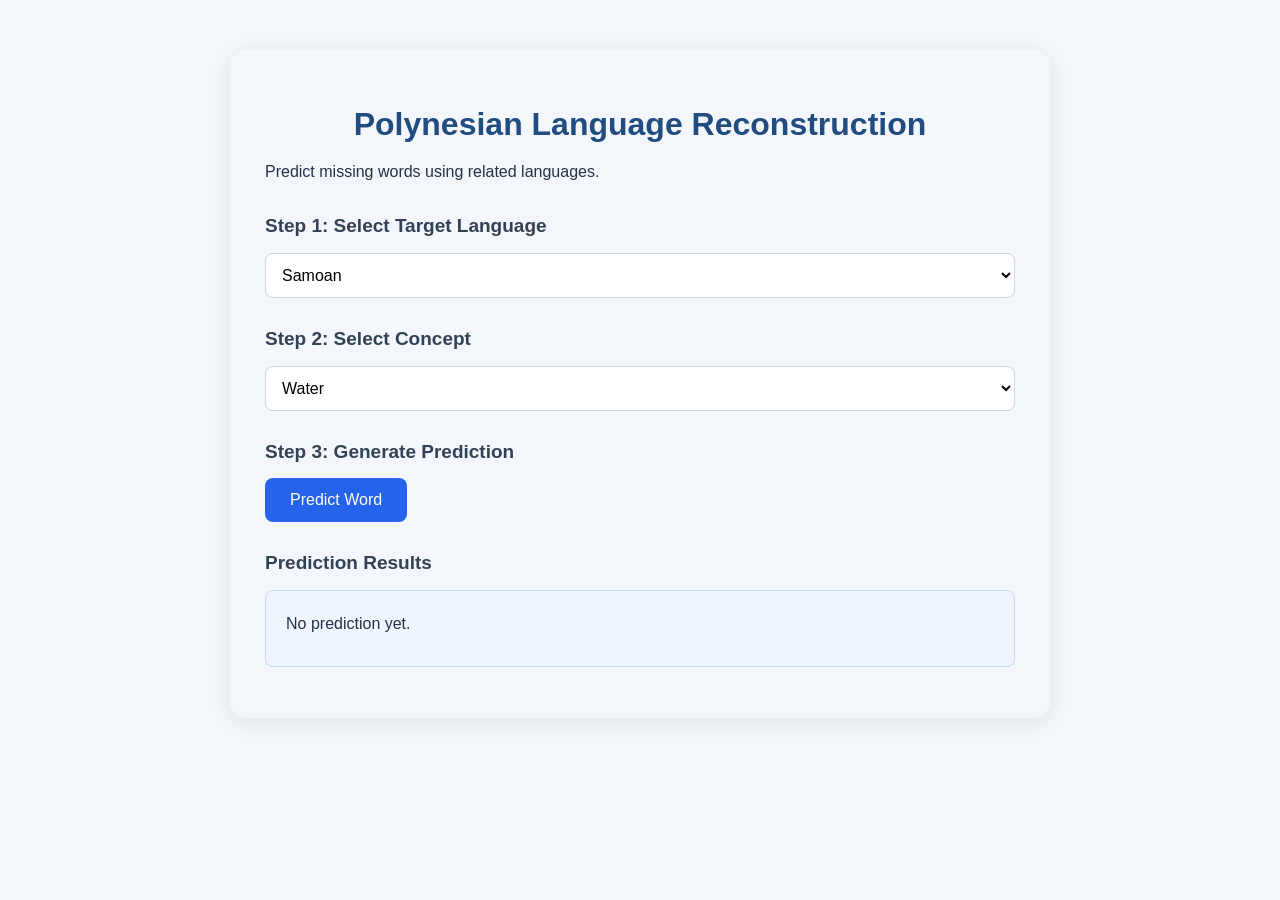
==== frontend/index.html @ 6b695432 "Add basic frontend with FastAPI" ====
<!DOCTYPE html>
<html lang="en">
<head>
    <meta charset="UTF-8">
    <meta name="viewport"
          content="width=device-width, initial-scale=1">
    <title>Polynesian Word Reconstruction</title>
    <link rel="stylesheet" href="style.css">
</head>
<body>
    <h1>Polynesian Language Reconstruction</h1>
    <p>Predict missing words using related languages.</p>
    <h2>Step 1: Select Target Language</h2>
    <select id="language">
        <option value="Samoan">Samoan</option>
        <option value="Tongan">Tongan</option>
        <option value="Maori">Maori</option>
    </select>
    <h2>Step 2: Select Concept</h2>
    <select id="concept">
        <option value="water">Water</option>
        <option value="fire">Fire</option>
        <option value="hand">Hand</option>
    </select>
    <h2>Step 3: Generate Prediction</h2>
    <button onclick="predictWord()">Predict Word</button>
    <h2>Prediction Results</h2>
    <p id="result">No prediction yet.</p>
    <script>
        async function predictWord() {
            let language = document.getElementById("language").value;
            let concept = document.getElementById("concept").value;
            let result = document.getElementById("result");
            result.textContent = "Loading...";
            try {
                let response = await fetch("/predict", {
                    method: "POST",
                    headers: {
                        "Content-Type": "application/json"
                    },
                    body: JSON.stringify({
                        language: language,
                        concept: concept
                    })
                });
                if (!response.ok) {
                    throw new Error("Request failed");
                }
                let data = await response.json();
                result.textContent =
                    "Target Language: " + data.language + "\n" +
                    "Concept: " + data.concept + "\n\n" +
                    "Related Words: " + data.related_words + "\n" +
                    "Predicted Word: " + data.predicted_word + "\n" +
                    "Actual Word: " + data.actual_word + "\n" +
                    "Exact Match: " + data.exact_match + "\n" +
                    "Normalized Edit Distance: " +
                    data.normalized_edit_distance;
            } catch (error) {
                result.textContent = "Error connecting to backend.";
            }
        }
    </script>   
</body>
</html>
---- frontend/style.css ----
/* General page design */
body {
    font-family: Arial, sans-serif;
    background-color: #f3f6fb;
    color: #243247;
    max-width: 750px;
    margin: 50px auto;
    padding: 35px;
    border-radius: 15px;
    box-shadow: 0 4px 20px rgba(0, 0, 0, 0.08);
}
/* Main heading */
h1 {
    text-align: center;
    color: #214c80;
    margin-bottom: 15px;
}
/* Description */
p {
    font-size: 16px;
    line-height: 1.6;
}
/* Section headings */
h2 {
    color: #334155;
    font-size: 19px;
    margin-top: 30px;
}
/* Dropdown menus */
select {
    width: 100%;
    padding: 12px;
    border: 1px solid #cbd5e1;
    border-radius: 8px;
    font-size: 16px;
    background-color: white;
}
/* Prediction button */
button {
    background-color: #2563eb;
    color: white;
    padding: 13px 25px;
    border: none;
    border-radius: 8px;
    font-size: 16px;
    cursor: pointer;
}
button:hover {
    background-color: #1d4ed8;
}
/* Prediction result */
#result {
    background-color: #eff6ff;
    border: 1px solid #bfdbfe;
    border-radius: 8px;
    padding: 20px;
    min-height: 35px;
    white-space: pre-line;
}
/* Mobile devices */
@media (max-width: 600px) {
    body {
        margin: 12px;
        padding: 20px;
    }

    h1 {
        font-size: 24px;
    }
}
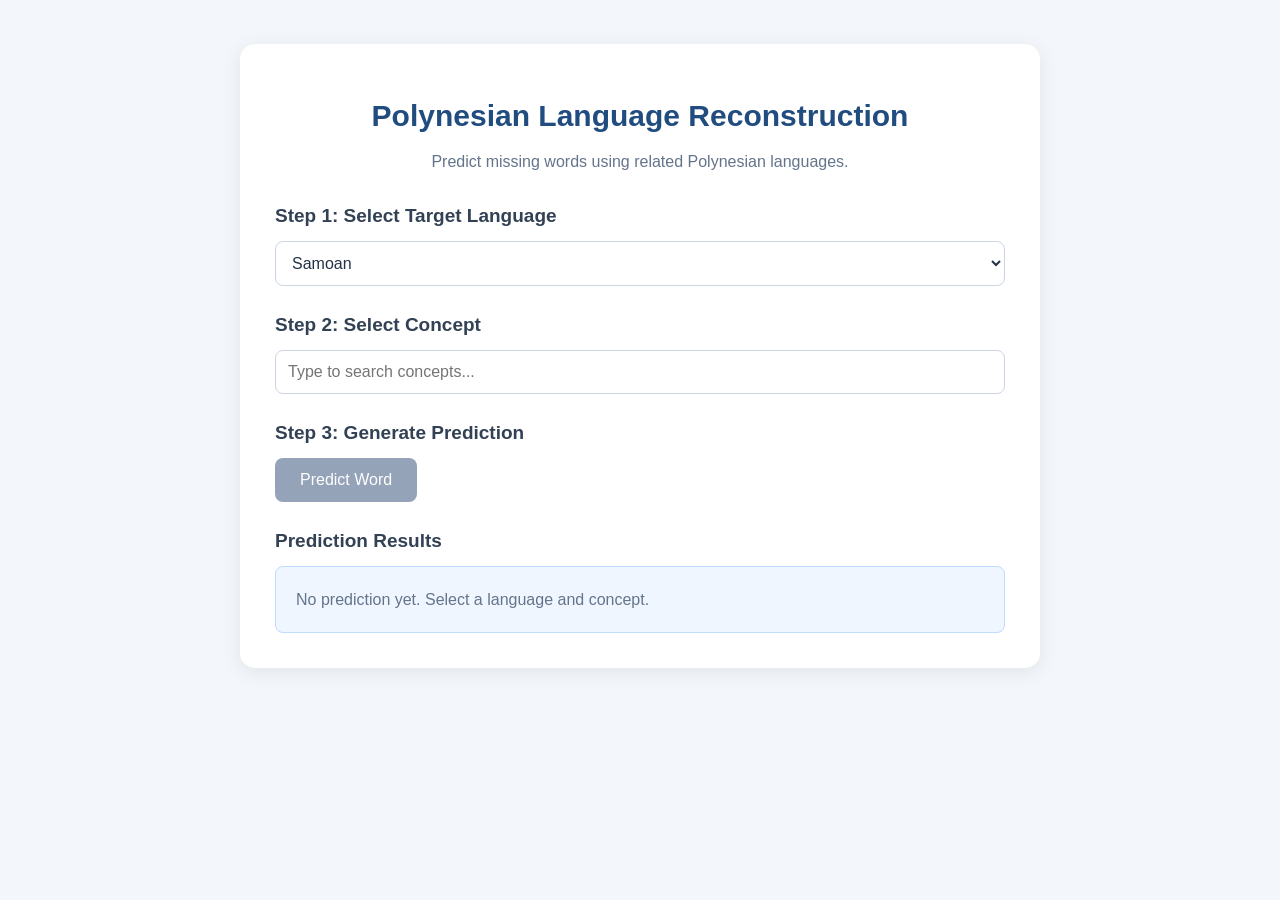
==== commit 8c0b2c7b: "Improve frontend design and concept search" ====
--- a/frontend/index.html
+++ b/frontend/index.html
@@ -2,38 +2,282 @@
 <html lang="en">
 <head>
     <meta charset="UTF-8">
-    <meta name="viewport"
-          content="width=device-width, initial-scale=1">
-    <title>Polynesian Word Reconstruction</title>
+    <meta name="viewport" content="width=device-width, initial-scale=1">
+    <title>Polynesian Language Reconstruction</title>
     <link rel="stylesheet" href="style.css">
 </head>
+
 <body>
-    <h1>Polynesian Language Reconstruction</h1>
-    <p>Predict missing words using related languages.</p>
-    <h2>Step 1: Select Target Language</h2>
-    <select id="language">
-        <option value="Samoan">Samoan</option>
-        <option value="Tongan">Tongan</option>
-        <option value="Maori">Maori</option>
-    </select>
-    <h2>Step 2: Select Concept</h2>
-    <select id="concept">
-        <option value="water">Water</option>
-        <option value="fire">Fire</option>
-        <option value="hand">Hand</option>
-    </select>
-    <h2>Step 3: Generate Prediction</h2>
-    <button onclick="predictWord()">Predict Word</button>
-    <h2>Prediction Results</h2>
-    <p id="result">No prediction yet.</p>
+    <main class="container">
+
+        <h1>Polynesian Language Reconstruction</h1>
+
+        <p class="description">
+            Predict missing words using related Polynesian languages.
+        </p>
+
+        <!-- Step 1: Language -->
+        <section>
+            <h2>Step 1: Select Target Language</h2>
+
+            <select id="language">
+                <option value="Samoan">Samoan</option>
+                <option value="Tongan">Tongan</option>
+                <option value="Maori">Maori</option>
+                <option value="Hawaiian">Hawaiian</option>
+                <option value="Rarotongan">Rarotongan</option>
+            </select>
+        </section>
+
+        <!-- Step 2: Search Concept -->
+        <section>
+            <h2>Step 2: Select Concept</h2>
+
+            <input
+                type="search"
+                id="conceptSearch"
+                list="conceptList"
+                placeholder="Type to search concepts..."
+                autocomplete="off"
+                aria-label="Search for a concept"
+            >
+
+            <datalist id="conceptList">
+                <!-- Example concepts.
+                     Replace with the full dataset list. -->
+                <option value="water"></option>
+                <option value="fire"></option>
+                <option value="hand"></option>
+                <option value="mother"></option>
+                <option value="father"></option>
+                <option value="fish"></option>
+                <option value="tree"></option>
+                <option value="stone"></option>
+                <option value="house"></option>
+                <option value="sun"></option>
+                <option value="moon"></option>
+                <option value="bird"></option>
+                <option value="sea"></option>
+                <option value="earth"></option>
+                <option value="eye"></option>
+                <option value="foot"></option>
+            </datalist>
+
+            <p id="conceptError" class="hint"></p>
+        </section>
+
+        <!-- Step 3: Predict -->
+        <section>
+            <h2>Step 3: Generate Prediction</h2>
+
+            <button id="predictButton" type="button">
+                Predict Word
+            </button>
+
+            <p id="status" role="status" aria-live="polite"></p>
+        </section>
+
+        <!-- Prediction Results -->
+        <section>
+            <h2>Prediction Results</h2>
+
+            <div id="emptyResult" class="empty-result">
+                No prediction yet. Select a language and concept.
+            </div>
+
+            <div id="results" class="results" hidden>
+
+                <div class="result-item">
+                    <span>Target Language</span>
+                    <strong id="resultLanguage"></strong>
+                </div>
+
+                <div class="result-item">
+                    <span>Concept</span>
+                    <strong id="resultConcept"></strong>
+                </div>
+
+                <div class="result-item">
+                    <span>Related Words</span>
+                    <strong id="relatedWords"></strong>
+                </div>
+
+                <div class="result-item">
+                    <span>Predicted Word</span>
+                    <strong id="predictedWord"></strong>
+                </div>
+
+                <div class="result-item">
+                    <span>Actual Word</span>
+                    <strong id="actualWord"></strong>
+                </div>
+
+                <div class="result-item">
+                    <span>Exact Match</span>
+                    <strong id="exactMatch"></strong>
+                </div>
+
+                <div class="result-item">
+                    <span>Normalized Edit Distance</span>
+                    <strong id="editDistance"></strong>
+                </div>
+
+            </div>
+        </section>
+
+    </main>
+
     <script>
+        // Get HTML elements
+        const languageSelect =
+            document.getElementById("language");
+
+        const conceptSearch =
+            document.getElementById("conceptSearch");
+
+        const conceptError =
+            document.getElementById("conceptError");
+
+        const predictButton =
+            document.getElementById("predictButton");
+
+        const status =
+            document.getElementById("status");
+
+        const results =
+            document.getElementById("results");
+
+        const emptyResult =
+            document.getElementById("emptyResult");
+
+        let isLoading = false;
+
+        // Get available concepts from datalist
+        const availableConcepts = Array.from(
+            document.querySelectorAll("#conceptList option")
+        ).map(option => option.value);
+
+        // Check if the entered concept is valid
+        function getSelectedConcept() {
+            const typed = conceptSearch.value
+                .trim()
+                .toLowerCase();
+
+            return availableConcepts.find(
+                concept => concept.toLowerCase() === typed
+            ) || null;
+        }
+
+        // Reset results when selection changes
+        function resetResults() {
+            results.hidden = true;
+            emptyResult.hidden = false;
+            status.textContent = "";
+        }
+
+        // Validate concept
+        function validateConcept() {
+            const concept = getSelectedConcept();
+
+            if (!concept) {
+                conceptError.textContent =
+                    conceptSearch.value.trim()
+                    ? "Please select a concept from the suggestions."
+                    : "";
+
+                predictButton.disabled = true;
+                return false;
+            }
+
+            conceptError.textContent = "";
+            predictButton.disabled = isLoading;
+            return true;
+        }
+
+        conceptSearch.addEventListener("input", () => {
+            resetResults();
+            if (!isLoading) {
+                validateConcept();
+            }
+        });
+
+        languageSelect.addEventListener("change", resetResults);
+
+        // Format returned data
+        function displayValue(value, fallback = "Not available") {
+            if (value === null ||
+                value === undefined ||
+                value === "") {
+                return fallback;
+            }
+
+            if (Array.isArray(value)) {
+                return value.map(item =>
+                    displayValue(item)
+                ).join(", ");
+            }
+
+            if (typeof value === "object") {
+                return Object.entries(value)
+                    .map(([key, val]) => key + ": " + val)
+                    .join(", ");
+            }
+
+            if (typeof value === "boolean") {
+                return value ? "Yes" : "No";
+            }
+
+            return String(value);
+        }
+
+        // Display prediction results
+        function showResults(data) {
+            document.getElementById("resultLanguage").textContent =
+                displayValue(data.language);
+
+            document.getElementById("resultConcept").textContent =
+                displayValue(data.concept);
+
+            document.getElementById("relatedWords").textContent =
+                displayValue(data.related_words);
+
+            document.getElementById("predictedWord").textContent =
+                displayValue(data.predicted_word);
+
+            document.getElementById("actualWord").textContent =
+                displayValue(data.actual_word);
+
+            document.getElementById("exactMatch").textContent =
+                displayValue(data.exact_match, "Not calculated");
+
+            document.getElementById("editDistance").textContent =
+                displayValue(
+                    data.normalized_edit_distance,
+                    "Not calculated"
+                );
+
+            emptyResult.hidden = true;
+            results.hidden = false;
+        }
+
+        // Send request to FastAPI
         async function predictWord() {
-            let language = document.getElementById("language").value;
-            let concept = document.getElementById("concept").value;
-            let result = document.getElementById("result");
-            result.textContent = "Loading...";
+            if (isLoading || !validateConcept()) {
+                return;
+            }
+
+            const language = languageSelect.value;
+            const concept = getSelectedConcept();
+
+            isLoading = true;
+            predictButton.disabled = true;
+            predictButton.textContent = "Predicting...";
+
+            resetResults();
+            status.textContent = "Generating prediction...";
+
             try {
-                let response = await fetch("/predict", {
+                const response = await fetch("/predict", {
                     method: "POST",
                     headers: {
                         "Content-Type": "application/json"
@@ -43,23 +287,33 @@
                         concept: concept
                     })
                 });
+
                 if (!response.ok) {
-                    throw new Error("Request failed");
+                    throw new Error("Server error: " + response.status);
                 }
-                let data = await response.json();
-                result.textContent =
-                    "Target Language: " + data.language + "\n" +
-                    "Concept: " + data.concept + "\n\n" +
-                    "Related Words: " + data.related_words + "\n" +
-                    "Predicted Word: " + data.predicted_word + "\n" +
-                    "Actual Word: " + data.actual_word + "\n" +
-                    "Exact Match: " + data.exact_match + "\n" +
-                    "Normalized Edit Distance: " +
-                    data.normalized_edit_distance;
+
+                const data = await response.json();
+
+                showResults(data);
+                status.textContent = "Request completed.";
+
             } catch (error) {
-                result.textContent = "Error connecting to backend.";
-            }
-        }
-    </script>   
+                console.error(error);
+                status.textContent =
+                    "Error connecting to backend. Please try again.";
+
+            } finally {
+                isLoading = false;
+                predictButton.textContent = "Predict Word";
+                validateConcept();
+            }
+        }
+
+        predictButton.addEventListener("click", predictWord);
+
+        // Initial validation
+        validateConcept();
+    </script>
+
 </body>
 </html>
--- a/frontend/style.css
+++ b/frontend/style.css
@@ -1,32 +1,54 @@
-/* General page design */
+* {
+    box-sizing: border-box;
+}
+
 body {
     font-family: Arial, sans-serif;
     background-color: #f3f6fb;
     color: #243247;
-    max-width: 750px;
-    margin: 50px auto;
+    margin: 0;
+    padding: 24px;
+}
+
+/* Main container */
+.container {
+    max-width: 800px;
+    margin: 20px auto;
+    background-color: white;
     padding: 35px;
     border-radius: 15px;
     box-shadow: 0 4px 20px rgba(0, 0, 0, 0.08);
 }
-/* Main heading */
+
+/* Page title */
 h1 {
     text-align: center;
     color: #214c80;
+    font-size: 30px;
     margin-bottom: 15px;
 }
+
 /* Description */
-p {
-    font-size: 16px;
+.description {
+    text-align: center;
+    color: #64748b;
+    font-size: 16px;
+    margin-bottom: 30px;
     line-height: 1.6;
 }
-/* Section headings */
+
+/* Sections */
+section {
+    margin-top: 28px;
+}
+
 h2 {
+    font-size: 19px;
     color: #334155;
-    font-size: 19px;
-    margin-top: 30px;
-}
-/* Dropdown menus */
+    margin-bottom: 14px;
+}
+
+/* Language dropdown */
 select {
     width: 100%;
     padding: 12px;
@@ -34,7 +56,40 @@
     border-radius: 8px;
     font-size: 16px;
     background-color: white;
-}
+    color: #243247;
+    cursor: pointer;
+}
+
+/* Searchable concept input */
+#conceptSearch {
+    width: 100%;
+    padding: 12px;
+    border: 1px solid #cbd5e1;
+    border-radius: 8px;
+    font-size: 16px;
+    background-color: white;
+    color: #243247;
+}
+
+/* Input focus */
+select:focus,
+#conceptSearch:focus {
+    outline: 2px solid #93c5fd;
+    border-color: #2563eb;
+}
+
+/* Helper and error messages */
+.hint,
+#conceptError {
+    color: #64748b;
+    font-size: 14px;
+    margin-top: 8px;
+}
+
+#conceptError:not(:empty) {
+    color: #dc2626;
+}
+
 /* Prediction button */
 button {
     background-color: #2563eb;
@@ -44,27 +99,113 @@
     border-radius: 8px;
     font-size: 16px;
     cursor: pointer;
-}
+    transition: background-color 0.2s;
+}
+
 button:hover {
     background-color: #1d4ed8;
 }
-/* Prediction result */
-#result {
+
+button:disabled {
+    background-color: #94a3b8;
+    cursor: not-allowed;
+}
+
+/* Prediction status */
+#status {
+    font-size: 14px;
+    color: #475569;
+    margin-top: 12px;
+}
+
+/* Empty result */
+.empty-result {
     background-color: #eff6ff;
     border: 1px solid #bfdbfe;
     border-radius: 8px;
     padding: 20px;
-    min-height: 35px;
-    white-space: pre-line;
-}
-/* Mobile devices */
+    color: #64748b;
+    line-height: 1.6;
+}
+
+/* Prediction result container */
+.results {
+    background-color: #f8fafc;
+    border: 1px solid #e2e8f0;
+    border-radius: 10px;
+    overflow: hidden;
+}
+
+/* Hide elements when needed */
+[hidden] {
+    display: none !important;
+}
+
+/* Individual prediction result */
+.result-item {
+    display: flex;
+    justify-content: space-between;
+    align-items: flex-start;
+    gap: 15px;
+    padding: 15px;
+    border-bottom: 1px solid #e2e8f0;
+}
+
+.result-item:last-child {
+    border-bottom: none;
+}
+
+/* Result labels */
+.result-item span {
+    color: #64748b;
+    font-size: 15px;
+}
+
+/* Result values */
+.result-item strong {
+    color: #1e40af;
+    font-size: 15px;
+    text-align: right;
+    max-width: 60%;
+    overflow-wrap: anywhere;
+    white-space: pre-wrap;
+}
+
+/* Responsive layout for phones */
 @media (max-width: 600px) {
     body {
-        margin: 12px;
+        padding: 12px;
+    }
+
+    .container {
+        margin: 0 auto;
         padding: 20px;
+        border-radius: 10px;
     }
 
     h1 {
         font-size: 24px;
     }
-}
+
+    h2 {
+        font-size: 17px;
+    }
+
+    .description {
+        font-size: 14px;
+    }
+
+    .result-item {
+        flex-direction: column;
+        gap: 6px;
+    }
+
+    .result-item strong {
+        max-width: 100%;
+        text-align: left;
+    }
+
+    button {
+        width: 100%;
+    }
+}
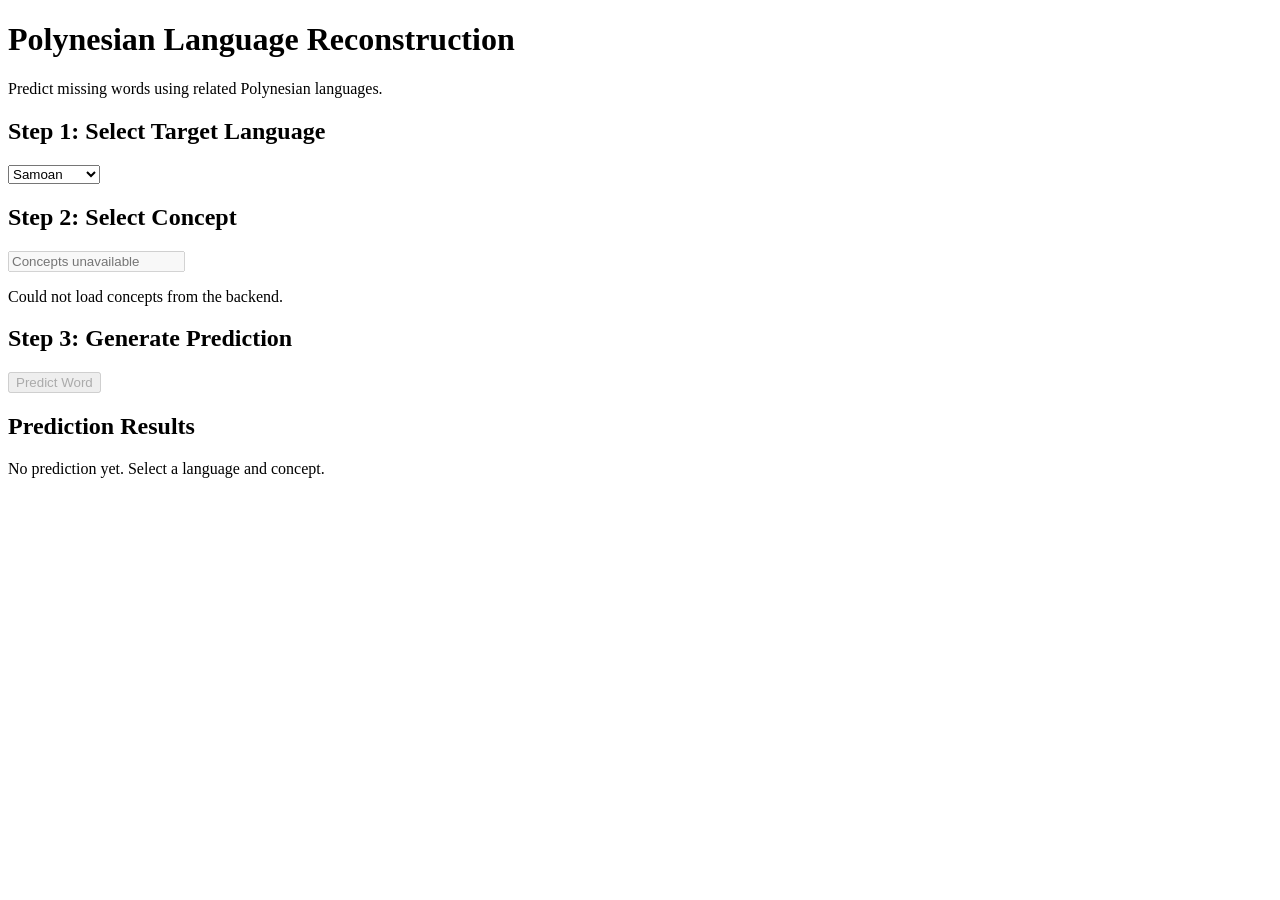
==== commit 979ded0d: "Connect frontend to trained seq2seq model" ====
--- a/frontend/index.html
+++ b/frontend/index.html
@@ -1,10 +1,11 @@
+
 <!DOCTYPE html>
 <html lang="en">
 <head>
     <meta charset="UTF-8">
     <meta name="viewport" content="width=device-width, initial-scale=1">
     <title>Polynesian Language Reconstruction</title>
-    <link rel="stylesheet" href="style.css">
+    <link rel="stylesheet" href="/style.css">
 </head>
 
 <body>
@@ -23,7 +24,7 @@
             <select id="language">
                 <option value="Samoan">Samoan</option>
                 <option value="Tongan">Tongan</option>
-                <option value="Maori">Maori</option>
+                <option value="Maori">Māori</option>
                 <option value="Hawaiian">Hawaiian</option>
                 <option value="Rarotongan">Rarotongan</option>
             </select>
@@ -37,31 +38,13 @@
                 type="search"
                 id="conceptSearch"
                 list="conceptList"
-                placeholder="Type to search concepts..."
+                placeholder="Loading concepts..."
                 autocomplete="off"
                 aria-label="Search for a concept"
+                disabled
             >
 
-            <datalist id="conceptList">
-                <!-- Example concepts.
-                     Replace with the full dataset list. -->
-                <option value="water"></option>
-                <option value="fire"></option>
-                <option value="hand"></option>
-                <option value="mother"></option>
-                <option value="father"></option>
-                <option value="fish"></option>
-                <option value="tree"></option>
-                <option value="stone"></option>
-                <option value="house"></option>
-                <option value="sun"></option>
-                <option value="moon"></option>
-                <option value="bird"></option>
-                <option value="sea"></option>
-                <option value="earth"></option>
-                <option value="eye"></option>
-                <option value="foot"></option>
-            </datalist>
+            <datalist id="conceptList"></datalist>
 
             <p id="conceptError" class="hint"></p>
         </section>
@@ -70,7 +53,7 @@
         <section>
             <h2>Step 3: Generate Prediction</h2>
 
-            <button id="predictButton" type="button">
+            <button id="predictButton" type="button" disabled>
                 Predict Word
             </button>
 
@@ -128,13 +111,15 @@
     </main>
 
     <script>
-        // Get HTML elements
         const languageSelect =
             document.getElementById("language");
 
         const conceptSearch =
             document.getElementById("conceptSearch");
 
+        const conceptList =
+            document.getElementById("conceptList");
+
         const conceptError =
             document.getElementById("conceptError");
 
@@ -150,40 +135,39 @@
         const emptyResult =
             document.getElementById("emptyResult");
 
+        let availableConcepts = [];
         let isLoading = false;
-
-        // Get available concepts from datalist
-        const availableConcepts = Array.from(
-            document.querySelectorAll("#conceptList option")
-        ).map(option => option.value);
-
-        // Check if the entered concept is valid
+        let conceptRequestId = 0;
+
+        // Clear previous prediction results.
+        function resetResults() {
+            results.hidden = true;
+            emptyResult.hidden = false;
+            status.textContent = "";
+        }
+
+        // Find the selected cognate-set ID.
         function getSelectedConcept() {
             const typed = conceptSearch.value
                 .trim()
                 .toLowerCase();
 
-            return availableConcepts.find(
-                concept => concept.toLowerCase() === typed
-            ) || null;
-        }
-
-        // Reset results when selection changes
-        function resetResults() {
-            results.hidden = true;
-            emptyResult.hidden = false;
-            status.textContent = "";
-        }
-
-        // Validate concept
+            const selected = availableConcepts.find(
+                item => item.label.toLowerCase() === typed
+            );
+
+            return selected ? selected.id : null;
+        }
+
+        // Validate the selected concept.
         function validateConcept() {
             const concept = getSelectedConcept();
 
             if (!concept) {
                 conceptError.textContent =
                     conceptSearch.value.trim()
-                    ? "Please select a concept from the suggestions."
-                    : "";
+                        ? "Please select a concept from the suggestions."
+                        : "";
 
                 predictButton.disabled = true;
                 return false;
@@ -194,20 +178,93 @@
             return true;
         }
 
+        // Load real concepts from FastAPI for the selected language.
+        async function loadConcepts() {
+            const requestId = ++conceptRequestId;
+            const language = languageSelect.value;
+
+            availableConcepts = [];
+            conceptList.replaceChildren();
+            conceptSearch.value = "";
+            conceptSearch.disabled = true;
+            conceptSearch.placeholder = "Loading concepts...";
+            predictButton.disabled = true;
+            conceptError.textContent = "";
+
+            resetResults();
+
+            try {
+                const response = await fetch(
+                    "/concepts?language=" +
+                    encodeURIComponent(language)
+                );
+
+                if (!response.ok) {
+                    throw new Error(
+                        "Could not load concepts: " + response.status
+                    );
+                }
+
+                const concepts = await response.json();
+
+                // Ignore results from an older language selection.
+                if (requestId !== conceptRequestId) {
+                    return;
+                }
+
+                availableConcepts = concepts;
+
+                for (const concept of concepts) {
+                    const option = document.createElement("option");
+                    option.value = concept.label;
+                    conceptList.appendChild(option);
+                }
+
+                conceptSearch.disabled = false;
+                conceptSearch.placeholder =
+                    "Type to search concepts...";
+
+                if (concepts.length === 0) {
+                    conceptError.textContent =
+                        "No documented concepts available for this language.";
+                    conceptSearch.disabled = true;
+                }
+
+            } catch (error) {
+                if (requestId !== conceptRequestId) {
+                    return;
+                }
+
+                console.error(error);
+
+                conceptSearch.placeholder =
+                    "Concepts unavailable";
+
+                conceptError.textContent =
+                    "Could not load concepts from the backend.";
+            }
+        }
+
+        // Reset results when the user edits a selection.
         conceptSearch.addEventListener("input", () => {
             resetResults();
+
             if (!isLoading) {
                 validateConcept();
             }
         });
 
-        languageSelect.addEventListener("change", resetResults);
-
-        // Format returned data
+        languageSelect.addEventListener("change", () => {
+            loadConcepts();
+        });
+
+        // Format API response values for display.
         function displayValue(value, fallback = "Not available") {
-            if (value === null ||
+            if (
+                value === null ||
                 value === undefined ||
-                value === "") {
+                value === ""
+            ) {
                 return fallback;
             }
 
@@ -230,7 +287,7 @@
             return String(value);
         }
 
-        // Display prediction results
+        // Show the prediction and its comparison.
         function showResults(data) {
             document.getElementById("resultLanguage").textContent =
                 displayValue(data.language);
@@ -260,7 +317,7 @@
             results.hidden = false;
         }
 
-        // Send request to FastAPI
+        // Send a real prediction request to FastAPI.
         async function predictWord() {
             if (isLoading || !validateConcept()) {
                 return;
@@ -272,6 +329,8 @@
             isLoading = true;
             predictButton.disabled = true;
             predictButton.textContent = "Predicting...";
+            languageSelect.disabled = true;
+            conceptSearch.disabled = true;
 
             resetResults();
             status.textContent = "Generating prediction...";
@@ -289,31 +348,42 @@
                 });
 
                 if (!response.ok) {
-                    throw new Error("Server error: " + response.status);
+                    let message = "Server error: " + response.status;
+
+                    try {
+                        const errorData = await response.json();
+                        message = errorData.detail || message;
+                    } catch (_) {
+                        // Keep the default error message.
+                    }
+
+                    throw new Error(message);
                 }
 
                 const data = await response.json();
 
                 showResults(data);
-                status.textContent = "Request completed.";
+                status.textContent = "Prediction completed.";
 
             } catch (error) {
                 console.error(error);
+
                 status.textContent =
-                    "Error connecting to backend. Please try again.";
+                    "Prediction failed: " + error.message;
 
             } finally {
                 isLoading = false;
                 predictButton.textContent = "Predict Word";
+                languageSelect.disabled = false;
+                conceptSearch.disabled = false;
                 validateConcept();
             }
         }
 
         predictButton.addEventListener("click", predictWord);
 
-        // Initial validation
-        validateConcept();
+        // Load dataset concepts when the page first opens.
+        loadConcepts();
     </script>
-
 </body>
 </html>
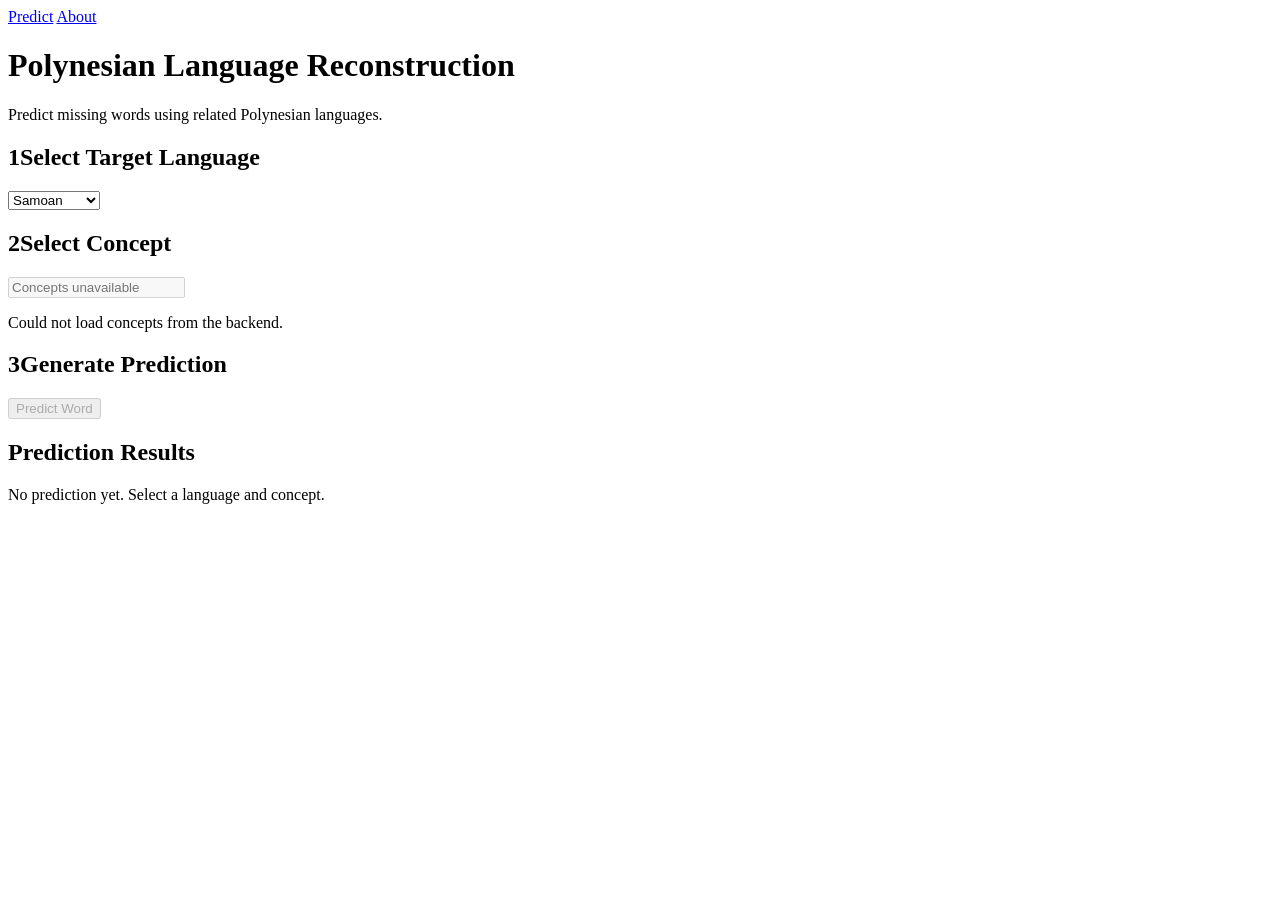
==== commit 1c1d0a45: "Add prediction flow chart, About page, and dark theme to frontend - Clicking Predict Word opens a po" ====
--- a/frontend/index.html
+++ b/frontend/index.html
@@ -5,21 +5,31 @@
     <meta charset="UTF-8">
     <meta name="viewport" content="width=device-width, initial-scale=1">
     <title>Polynesian Language Reconstruction</title>
+    <link rel="preconnect" href="https://fonts.googleapis.com">
+    <link rel="preconnect" href="https://fonts.gstatic.com" crossorigin>
+    <link rel="stylesheet" href="https://fonts.googleapis.com/css2?family=IBM+Plex+Mono:wght@400;500&family=IBM+Plex+Sans:wght@400;500;600&family=Newsreader:ital,opsz,wght@0,6..72,400;0,6..72,500;1,6..72,400&display=swap">
     <link rel="stylesheet" href="/style.css">
 </head>
 
 <body>
+    <nav class="nav">
+        <a href="/" aria-current="page">Predict</a>
+        <a href="/about">About</a>
+    </nav>
+
     <main class="container">
 
-        <h1>Polynesian Language Reconstruction</h1>
-
-        <p class="description">
-            Predict missing words using related Polynesian languages.
-        </p>
+        <header class="header">
+            <h1>Polynesian Language Reconstruction</h1>
+
+            <p class="description">
+                Predict missing words using related Polynesian languages.
+            </p>
+        </header>
 
         <!-- Step 1: Language -->
         <section>
-            <h2>Step 1: Select Target Language</h2>
+            <h2><span class="step">1</span>Select Target Language</h2>
 
             <select id="language">
                 <option value="Samoan">Samoan</option>
@@ -32,7 +42,7 @@
 
         <!-- Step 2: Search Concept -->
         <section>
-            <h2>Step 2: Select Concept</h2>
+            <h2><span class="step">2</span>Select Concept</h2>
 
             <input
                 type="search"
@@ -51,7 +61,7 @@
 
         <!-- Step 3: Predict -->
         <section>
-            <h2>Step 3: Generate Prediction</h2>
+            <h2><span class="step">3</span>Generate Prediction</h2>
 
             <button id="predictButton" type="button" disabled>
                 Predict Word
@@ -105,10 +115,63 @@
                     <strong id="editDistance"></strong>
                 </div>
 
+                <div class="result-actions">
+                    <button id="showFlowButton" type="button" class="secondary-button">
+                        View flow chart
+                    </button>
+                </div>
+
             </div>
         </section>
 
     </main>
+
+    <!-- Flow chart pop-up: sister words -> model -> predicted word -->
+    <div id="flowModal" class="modal" hidden>
+        <div class="modal-backdrop" data-close></div>
+
+        <div class="modal-panel" role="dialog" aria-modal="true" aria-labelledby="flowTitle">
+            <header class="modal-header">
+                <div>
+                    <h2 id="flowTitle">How the word was predicted</h2>
+                    <p id="flowSubtitle" class="modal-subtitle"></p>
+                </div>
+                <button type="button" class="icon-button" data-close aria-label="Close">
+                    &times;
+                </button>
+            </header>
+
+            <div id="flow" class="flow">
+                <svg id="flowLines" class="flow-lines" aria-hidden="true"></svg>
+
+                <div class="flow-column">
+                    <p class="flow-label">Known sister words</p>
+                    <div id="flowSources" class="flow-sources"></div>
+                </div>
+
+                <div class="flow-column flow-middle">
+                    <div id="flowModel" class="flow-node flow-model">
+                        <span class="flow-model-title">Seq2Seq model</span>
+                        <span class="flow-model-sub">encoder · attention · decoder</span>
+                    </div>
+                </div>
+
+                <div class="flow-column">
+                    <p class="flow-label">Output</p>
+                    <div id="flowPredicted" class="flow-node flow-predicted">
+                        <span id="flowPredictedLanguage" class="flow-lang"></span>
+                        <span id="flowPredictedWord" class="flow-word"></span>
+                        <span class="flow-tag">Predicted</span>
+                    </div>
+                    <div id="flowActual" class="flow-node flow-actual">
+                        <span class="flow-lang">Actual word</span>
+                        <span id="flowActualWord" class="flow-word"></span>
+                        <span id="flowMatch" class="flow-match"></span>
+                    </div>
+                </div>
+            </div>
+        </div>
+    </div>
 
     <script>
         const languageSelect =
@@ -304,8 +367,11 @@
             document.getElementById("actualWord").textContent =
                 displayValue(data.actual_word);
 
-            document.getElementById("exactMatch").textContent =
+            const exactMatch = document.getElementById("exactMatch");
+            exactMatch.textContent =
                 displayValue(data.exact_match, "Not calculated");
+            // Colors the Yes/No pill green or red
+            exactMatch.dataset.match = String(data.exact_match);
 
             document.getElementById("editDistance").textContent =
                 displayValue(
@@ -315,7 +381,160 @@
 
             emptyResult.hidden = true;
             results.hidden = false;
-        }
+
+            lastResult = data;
+            openFlow(data);
+        }
+
+        // ----- Flow chart pop-up -----
+
+        const flowModal = document.getElementById("flowModal");
+        const flow = document.getElementById("flow");
+        const flowLines = document.getElementById("flowLines");
+        const flowSources = document.getElementById("flowSources");
+        const flowModel = document.getElementById("flowModel");
+        const flowPredicted = document.getElementById("flowPredicted");
+
+        const LANGUAGE_NAMES = { maori: "Māori" };
+        const SVG_NS = "http://www.w3.org/2000/svg";
+
+        let lastResult = null;
+
+        function languageName(code) {
+            const key = String(code).toLowerCase();
+            return LANGUAGE_NAMES[key] || key.charAt(0).toUpperCase() + key.slice(1);
+        }
+
+        function openFlow(data) {
+            document.getElementById("flowSubtitle").textContent =
+                displayValue(data.concept);
+
+            flowSources.replaceChildren();
+            Object.entries(data.related_words || {}).forEach(([lang, word], i) => {
+                const node = document.createElement("div");
+                node.className = "flow-node flow-source";
+                node.style.setProperty("--i", i);
+
+                const name = document.createElement("span");
+                name.className = "flow-lang";
+                name.textContent = languageName(lang);
+
+                const form = document.createElement("span");
+                form.className = "flow-word";
+                form.textContent = word;
+
+                node.append(name, form);
+                flowSources.appendChild(node);
+            });
+
+            document.getElementById("flowPredictedLanguage").textContent =
+                languageName(data.language);
+            document.getElementById("flowPredictedWord").textContent =
+                displayValue(data.predicted_word);
+            document.getElementById("flowActualWord").textContent =
+                displayValue(data.actual_word);
+
+            const match = document.getElementById("flowMatch");
+            match.textContent = data.exact_match ? "Exact match" : "Mismatch";
+            match.dataset.match = String(data.exact_match);
+
+            // Restart the entrance animations each time it opens
+            flow.classList.remove("is-playing");
+            flowModal.hidden = false;
+            document.body.classList.add("modal-open");
+            drawFlowLines();
+            void flow.offsetWidth;
+            flow.classList.add("is-playing");
+
+            flowModal.querySelector(".icon-button").focus();
+        }
+
+        function closeFlow() {
+            flowModal.hidden = true;
+            document.body.classList.remove("modal-open");
+            document.getElementById("showFlowButton").focus();
+        }
+
+        // Curved connector from one box edge to another
+        function connector(from, to, horizontal) {
+            const box = flow.getBoundingClientRect();
+            let x1, y1, x2, y2, d;
+
+            if (horizontal) {
+                x1 = from.right - box.left;
+                y1 = from.top + from.height / 2 - box.top;
+                x2 = to.left - box.left;
+                y2 = to.top + to.height / 2 - box.top;
+                const bend = (x2 - x1) / 2;
+                d = `M ${x1} ${y1} C ${x1 + bend} ${y1}, ${x2 - bend} ${y2}, ${x2} ${y2}`;
+            } else {
+                x1 = from.left + from.width / 2 - box.left;
+                y1 = from.bottom - box.top;
+                x2 = to.left + to.width / 2 - box.left;
+                y2 = to.top - box.top;
+                const bend = (y2 - y1) / 2;
+                d = `M ${x1} ${y1} C ${x1} ${y1 + bend}, ${x2} ${y2 - bend}, ${x2} ${y2}`;
+            }
+            return d;
+        }
+
+        function addPath(d, direction) {
+            const path = document.createElementNS(SVG_NS, "path");
+            path.setAttribute("d", d);
+            path.setAttribute("pathLength", "1");
+            path.setAttribute("class", `flow-path flow-path-${direction}`);
+            path.setAttribute("marker-end", `url(#flowArrow-${direction})`);
+            flowLines.appendChild(path);
+        }
+
+        function arrowMarker(direction) {
+            return `
+                <marker id="flowArrow-${direction}" viewBox="0 0 10 10" refX="8" refY="5"
+                        markerWidth="7" markerHeight="7" orient="auto-start-reverse">
+                    <path d="M 0 0 L 10 5 L 0 10 z" class="flow-arrow-${direction}"></path>
+                </marker>`;
+        }
+
+        function drawFlowLines() {
+            const box = flow.getBoundingClientRect();
+            flowLines.setAttribute("width", box.width);
+            flowLines.setAttribute("height", box.height);
+            flowLines.setAttribute("viewBox", `0 0 ${box.width} ${box.height}`);
+            flowLines.innerHTML =
+                `<defs>${arrowMarker("in")}${arrowMarker("out")}</defs>`;
+
+            const model = flowModel.getBoundingClientRect();
+            const sources = flowSources.getBoundingClientRect();
+            // Side by side on wide screens, stacked on phones
+            const horizontal = model.left >= sources.right - 1;
+
+            for (const source of flowSources.children) {
+                addPath(connector(source.getBoundingClientRect(), model, horizontal), "in");
+            }
+            addPath(connector(model, flowPredicted.getBoundingClientRect(), horizontal), "out");
+        }
+
+        document.getElementById("showFlowButton").addEventListener("click", () => {
+            if (lastResult) {
+                openFlow(lastResult);
+            }
+        });
+
+        flowModal.querySelectorAll("[data-close]").forEach(element =>
+            element.addEventListener("click", closeFlow)
+        );
+
+        document.addEventListener("keydown", event => {
+            if (event.key === "Escape" && !flowModal.hidden) {
+                closeFlow();
+            }
+        });
+
+        window.addEventListener("resize", () => {
+            if (!flowModal.hidden) {
+                drawFlowLines();
+            }
+        });
 
         // Send a real prediction request to FastAPI.
         async function predictWord() {
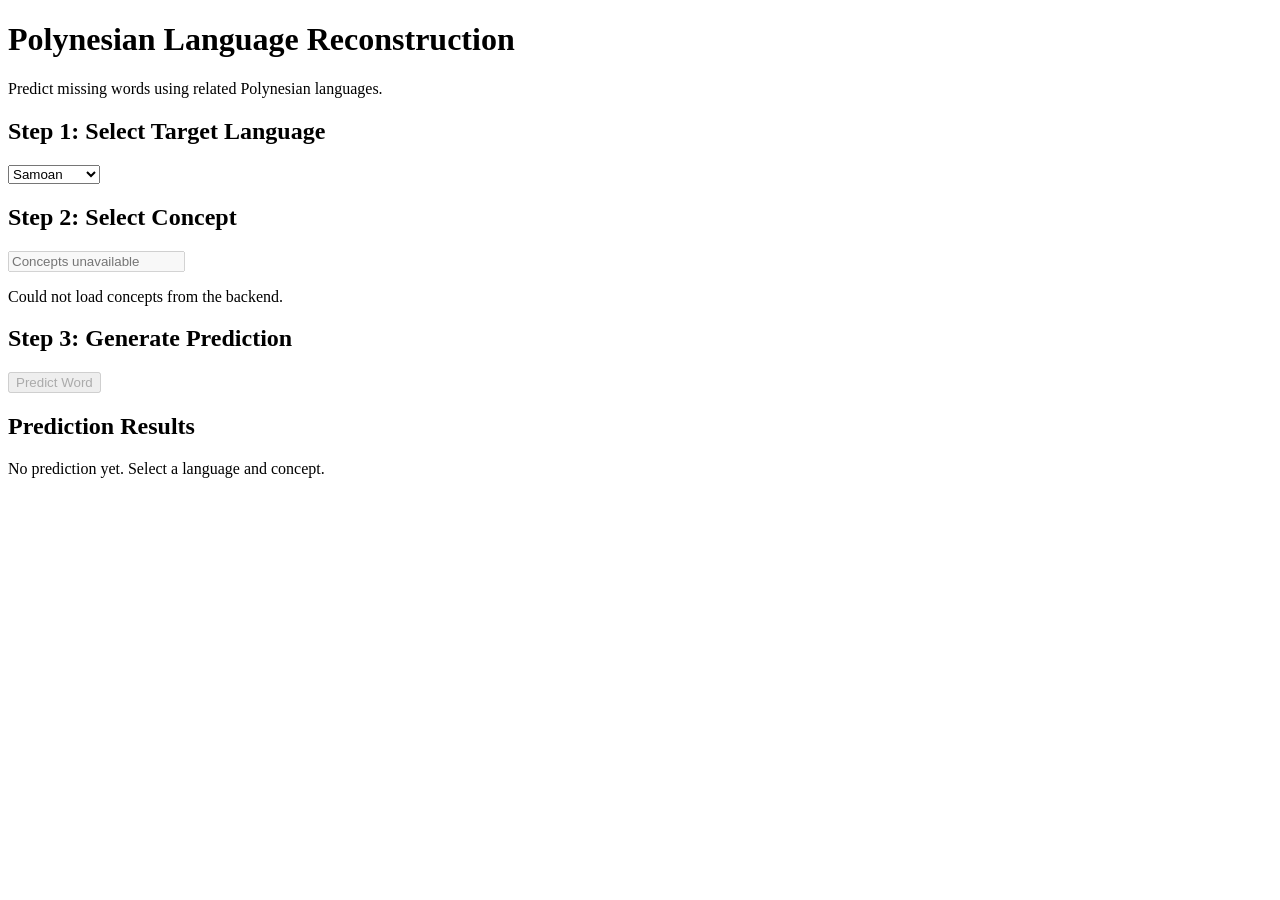
==== commit b5b42beb: "Add corpus-derived sound correspondence explanations" ====
--- a/frontend/index.html
+++ b/frontend/index.html
@@ -5,31 +5,21 @@
     <meta charset="UTF-8">
     <meta name="viewport" content="width=device-width, initial-scale=1">
     <title>Polynesian Language Reconstruction</title>
-    <link rel="preconnect" href="https://fonts.googleapis.com">
-    <link rel="preconnect" href="https://fonts.gstatic.com" crossorigin>
-    <link rel="stylesheet" href="https://fonts.googleapis.com/css2?family=IBM+Plex+Mono:wght@400;500&family=IBM+Plex+Sans:wght@400;500;600&family=Newsreader:ital,opsz,wght@0,6..72,400;0,6..72,500;1,6..72,400&display=swap">
     <link rel="stylesheet" href="/style.css">
 </head>
 
 <body>
-    <nav class="nav">
-        <a href="/" aria-current="page">Predict</a>
-        <a href="/about">About</a>
-    </nav>
-
     <main class="container">
 
-        <header class="header">
-            <h1>Polynesian Language Reconstruction</h1>
-
-            <p class="description">
-                Predict missing words using related Polynesian languages.
-            </p>
-        </header>
+        <h1>Polynesian Language Reconstruction</h1>
+
+        <p class="description">
+            Predict missing words using related Polynesian languages.
+        </p>
 
         <!-- Step 1: Language -->
         <section>
-            <h2><span class="step">1</span>Select Target Language</h2>
+            <h2>Step 1: Select Target Language</h2>
 
             <select id="language">
                 <option value="Samoan">Samoan</option>
@@ -42,7 +32,7 @@
 
         <!-- Step 2: Search Concept -->
         <section>
-            <h2><span class="step">2</span>Select Concept</h2>
+            <h2>Step 2: Select Concept</h2>
 
             <input
                 type="search"
@@ -61,7 +51,7 @@
 
         <!-- Step 3: Predict -->
         <section>
-            <h2><span class="step">3</span>Generate Prediction</h2>
+            <h2>Step 3: Generate Prediction</h2>
 
             <button id="predictButton" type="button" disabled>
                 Predict Word
@@ -114,64 +104,20 @@
                     <span>Normalized Edit Distance</span>
                     <strong id="editDistance"></strong>
                 </div>
-
-                <div class="result-actions">
-                    <button id="showFlowButton" type="button" class="secondary-button">
-                        View flow chart
-                    </button>
+                <div class="result-item">
+                    <span>Why This Prediction?</span>
+                    <strong id="predictionExplanation"></strong>
+                </div>
+
+                <div class="result-item">
+                    <span>Explanation Note</span>
+                    <small id="explanationDisclaimer"></small>
                 </div>
 
             </div>
         </section>
 
     </main>
-
-    <!-- Flow chart pop-up: sister words -> model -> predicted word -->
-    <div id="flowModal" class="modal" hidden>
-        <div class="modal-backdrop" data-close></div>
-
-        <div class="modal-panel" role="dialog" aria-modal="true" aria-labelledby="flowTitle">
-            <header class="modal-header">
-                <div>
-                    <h2 id="flowTitle">How the word was predicted</h2>
-                    <p id="flowSubtitle" class="modal-subtitle"></p>
-                </div>
-                <button type="button" class="icon-button" data-close aria-label="Close">
-                    &times;
-                </button>
-            </header>
-
-            <div id="flow" class="flow">
-                <svg id="flowLines" class="flow-lines" aria-hidden="true"></svg>
-
-                <div class="flow-column">
-                    <p class="flow-label">Known sister words</p>
-                    <div id="flowSources" class="flow-sources"></div>
-                </div>
-
-                <div class="flow-column flow-middle">
-                    <div id="flowModel" class="flow-node flow-model">
-                        <span class="flow-model-title">Seq2Seq model</span>
-                        <span class="flow-model-sub">encoder · attention · decoder</span>
-                    </div>
-                </div>
-
-                <div class="flow-column">
-                    <p class="flow-label">Output</p>
-                    <div id="flowPredicted" class="flow-node flow-predicted">
-                        <span id="flowPredictedLanguage" class="flow-lang"></span>
-                        <span id="flowPredictedWord" class="flow-word"></span>
-                        <span class="flow-tag">Predicted</span>
-                    </div>
-                    <div id="flowActual" class="flow-node flow-actual">
-                        <span class="flow-lang">Actual word</span>
-                        <span id="flowActualWord" class="flow-word"></span>
-                        <span id="flowMatch" class="flow-match"></span>
-                    </div>
-                </div>
-            </div>
-        </div>
-    </div>
 
     <script>
         const languageSelect =
@@ -367,11 +313,8 @@
             document.getElementById("actualWord").textContent =
                 displayValue(data.actual_word);
 
-            const exactMatch = document.getElementById("exactMatch");
-            exactMatch.textContent =
+            document.getElementById("exactMatch").textContent =
                 displayValue(data.exact_match, "Not calculated");
-            // Colors the Yes/No pill green or red
-            exactMatch.dataset.match = String(data.exact_match);
 
             document.getElementById("editDistance").textContent =
                 displayValue(
@@ -379,162 +322,15 @@
                     "Not calculated"
                 );
 
+            document.getElementById("predictionExplanation").textContent =
+                data.explanation?.summary || "Explanation unavailable.";
+
+            document.getElementById("explanationDisclaimer").textContent =
+                data.explanation?.disclaimer || "";
+
             emptyResult.hidden = true;
             results.hidden = false;
-
-            lastResult = data;
-            openFlow(data);
-        }
-
-        // ----- Flow chart pop-up -----
-
-        const flowModal = document.getElementById("flowModal");
-        const flow = document.getElementById("flow");
-        const flowLines = document.getElementById("flowLines");
-        const flowSources = document.getElementById("flowSources");
-        const flowModel = document.getElementById("flowModel");
-        const flowPredicted = document.getElementById("flowPredicted");
-
-        const LANGUAGE_NAMES = { maori: "Māori" };
-        const SVG_NS = "http://www.w3.org/2000/svg";
-
-        let lastResult = null;
-
-        function languageName(code) {
-            const key = String(code).toLowerCase();
-            return LANGUAGE_NAMES[key] || key.charAt(0).toUpperCase() + key.slice(1);
-        }
-
-        function openFlow(data) {
-            document.getElementById("flowSubtitle").textContent =
-                displayValue(data.concept);
-
-            flowSources.replaceChildren();
-            Object.entries(data.related_words || {}).forEach(([lang, word], i) => {
-                const node = document.createElement("div");
-                node.className = "flow-node flow-source";
-                node.style.setProperty("--i", i);
-
-                const name = document.createElement("span");
-                name.className = "flow-lang";
-                name.textContent = languageName(lang);
-
-                const form = document.createElement("span");
-                form.className = "flow-word";
-                form.textContent = word;
-
-                node.append(name, form);
-                flowSources.appendChild(node);
-            });
-
-            document.getElementById("flowPredictedLanguage").textContent =
-                languageName(data.language);
-            document.getElementById("flowPredictedWord").textContent =
-                displayValue(data.predicted_word);
-            document.getElementById("flowActualWord").textContent =
-                displayValue(data.actual_word);
-
-            const match = document.getElementById("flowMatch");
-            match.textContent = data.exact_match ? "Exact match" : "Mismatch";
-            match.dataset.match = String(data.exact_match);
-
-            // Restart the entrance animations each time it opens
-            flow.classList.remove("is-playing");
-            flowModal.hidden = false;
-            document.body.classList.add("modal-open");
-            drawFlowLines();
-            void flow.offsetWidth;
-            flow.classList.add("is-playing");
-
-            flowModal.querySelector(".icon-button").focus();
-        }
-
-        function closeFlow() {
-            flowModal.hidden = true;
-            document.body.classList.remove("modal-open");
-            document.getElementById("showFlowButton").focus();
-        }
-
-        // Curved connector from one box edge to another
-        function connector(from, to, horizontal) {
-            const box = flow.getBoundingClientRect();
-            let x1, y1, x2, y2, d;
-
-            if (horizontal) {
-                x1 = from.right - box.left;
-                y1 = from.top + from.height / 2 - box.top;
-                x2 = to.left - box.left;
-                y2 = to.top + to.height / 2 - box.top;
-                const bend = (x2 - x1) / 2;
-                d = `M ${x1} ${y1} C ${x1 + bend} ${y1}, ${x2 - bend} ${y2}, ${x2} ${y2}`;
-            } else {
-                x1 = from.left + from.width / 2 - box.left;
-                y1 = from.bottom - box.top;
-                x2 = to.left + to.width / 2 - box.left;
-                y2 = to.top - box.top;
-                const bend = (y2 - y1) / 2;
-                d = `M ${x1} ${y1} C ${x1} ${y1 + bend}, ${x2} ${y2 - bend}, ${x2} ${y2}`;
-            }
-            return d;
-        }
-
-        function addPath(d, direction) {
-            const path = document.createElementNS(SVG_NS, "path");
-            path.setAttribute("d", d);
-            path.setAttribute("pathLength", "1");
-            path.setAttribute("class", `flow-path flow-path-${direction}`);
-            path.setAttribute("marker-end", `url(#flowArrow-${direction})`);
-            flowLines.appendChild(path);
-        }
-
-        function arrowMarker(direction) {
-            return `
-                <marker id="flowArrow-${direction}" viewBox="0 0 10 10" refX="8" refY="5"
-                        markerWidth="7" markerHeight="7" orient="auto-start-reverse">
-                    <path d="M 0 0 L 10 5 L 0 10 z" class="flow-arrow-${direction}"></path>
-                </marker>`;
-        }
-
-        function drawFlowLines() {
-            const box = flow.getBoundingClientRect();
-            flowLines.setAttribute("width", box.width);
-            flowLines.setAttribute("height", box.height);
-            flowLines.setAttribute("viewBox", `0 0 ${box.width} ${box.height}`);
-            flowLines.innerHTML =
-                `<defs>${arrowMarker("in")}${arrowMarker("out")}</defs>`;
-
-            const model = flowModel.getBoundingClientRect();
-            const sources = flowSources.getBoundingClientRect();
-            // Side by side on wide screens, stacked on phones
-            const horizontal = model.left >= sources.right - 1;
-
-            for (const source of flowSources.children) {
-                addPath(connector(source.getBoundingClientRect(), model, horizontal), "in");
-            }
-            addPath(connector(model, flowPredicted.getBoundingClientRect(), horizontal), "out");
-        }
-
-        document.getElementById("showFlowButton").addEventListener("click", () => {
-            if (lastResult) {
-                openFlow(lastResult);
-            }
-        });
-
-        flowModal.querySelectorAll("[data-close]").forEach(element =>
-            element.addEventListener("click", closeFlow)
-        );
-
-        document.addEventListener("keydown", event => {
-            if (event.key === "Escape" && !flowModal.hidden) {
-                closeFlow();
-            }
-        });
-
-        window.addEventListener("resize", () => {
-            if (!flowModal.hidden) {
-                drawFlowLines();
-            }
-        });
+        }
 
         // Send a real prediction request to FastAPI.
         async function predictWord() {
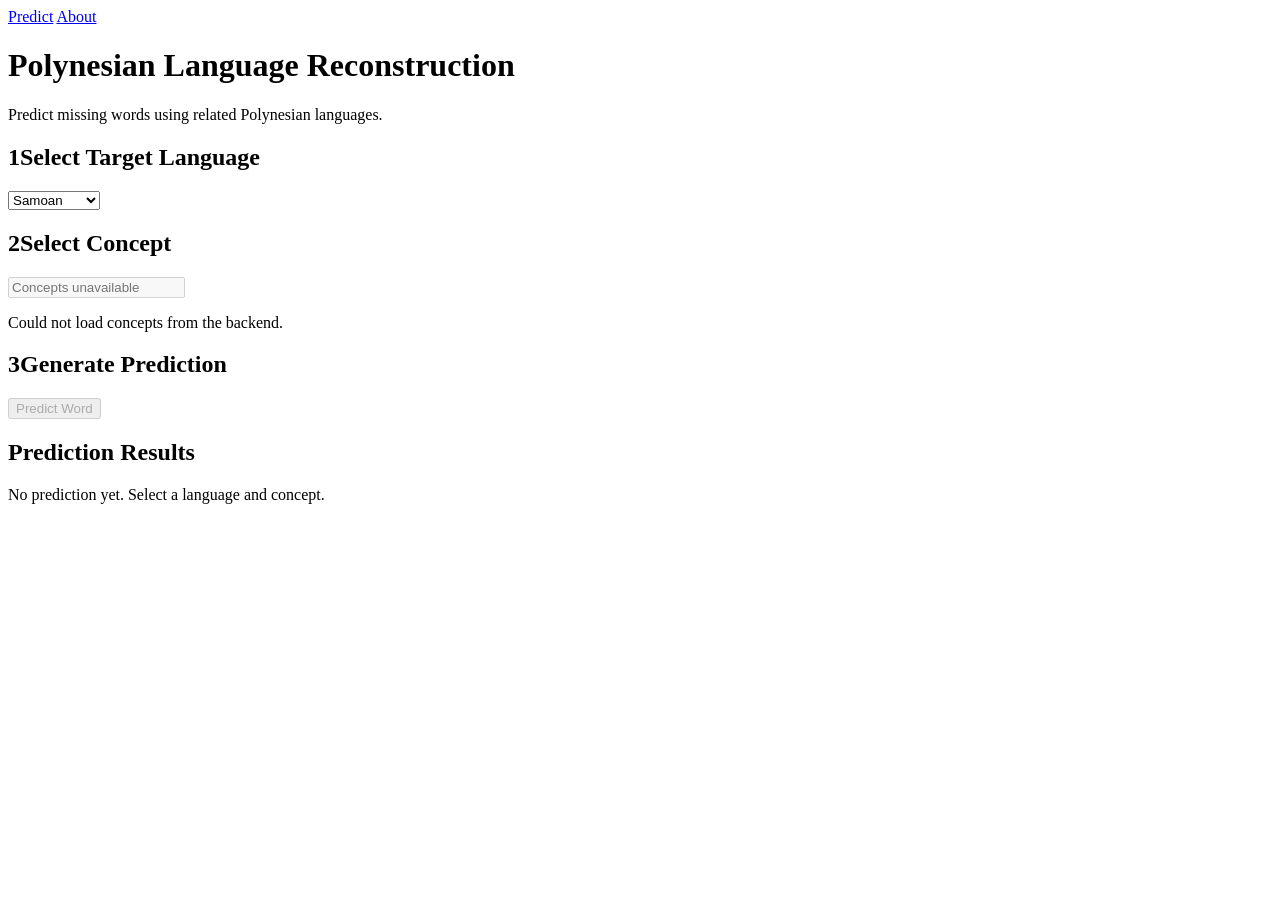
==== commit 00154444: "Integrate frontend flowchart with sound correspondence explanations" ====
--- a/frontend/index.html
+++ b/frontend/index.html
@@ -5,21 +5,31 @@
     <meta charset="UTF-8">
     <meta name="viewport" content="width=device-width, initial-scale=1">
     <title>Polynesian Language Reconstruction</title>
+    <link rel="preconnect" href="https://fonts.googleapis.com">
+    <link rel="preconnect" href="https://fonts.gstatic.com" crossorigin>
+    <link rel="stylesheet" href="https://fonts.googleapis.com/css2?family=IBM+Plex+Mono:wght@400;500&family=IBM+Plex+Sans:wght@400;500;600&family=Newsreader:ital,opsz,wght@0,6..72,400;0,6..72,500;1,6..72,400&display=swap">
     <link rel="stylesheet" href="/style.css">
 </head>
 
 <body>
+    <nav class="nav">
+        <a href="/" aria-current="page">Predict</a>
+        <a href="/about">About</a>
+    </nav>
+
     <main class="container">
 
-        <h1>Polynesian Language Reconstruction</h1>
-
-        <p class="description">
-            Predict missing words using related Polynesian languages.
-        </p>
+        <header class="header">
+            <h1>Polynesian Language Reconstruction</h1>
+
+            <p class="description">
+                Predict missing words using related Polynesian languages.
+            </p>
+        </header>
 
         <!-- Step 1: Language -->
         <section>
-            <h2>Step 1: Select Target Language</h2>
+            <h2><span class="step">1</span>Select Target Language</h2>
 
             <select id="language">
                 <option value="Samoan">Samoan</option>
@@ -32,7 +42,7 @@
 
         <!-- Step 2: Search Concept -->
         <section>
-            <h2>Step 2: Select Concept</h2>
+            <h2><span class="step">2</span>Select Concept</h2>
 
             <input
                 type="search"
@@ -51,7 +61,7 @@
 
         <!-- Step 3: Predict -->
         <section>
-            <h2>Step 3: Generate Prediction</h2>
+            <h2><span class="step">3</span>Generate Prediction</h2>
 
             <button id="predictButton" type="button" disabled>
                 Predict Word
@@ -114,10 +124,63 @@
                     <small id="explanationDisclaimer"></small>
                 </div>
 
+                <div class="result-actions">
+                    <button id="showFlowButton" type="button" class="secondary-button">
+                        View flow chart
+                    </button>
+                </div>
+
             </div>
         </section>
 
     </main>
+
+    <!-- Flow chart pop-up: sister words -> model -> predicted word -->
+    <div id="flowModal" class="modal" hidden>
+        <div class="modal-backdrop" data-close></div>
+
+        <div class="modal-panel" role="dialog" aria-modal="true" aria-labelledby="flowTitle">
+            <header class="modal-header">
+                <div>
+                    <h2 id="flowTitle">How the word was predicted</h2>
+                    <p id="flowSubtitle" class="modal-subtitle"></p>
+                </div>
+                <button type="button" class="icon-button" data-close aria-label="Close">
+                    &times;
+                </button>
+            </header>
+
+            <div id="flow" class="flow">
+                <svg id="flowLines" class="flow-lines" aria-hidden="true"></svg>
+
+                <div class="flow-column">
+                    <p class="flow-label">Known sister words</p>
+                    <div id="flowSources" class="flow-sources"></div>
+                </div>
+
+                <div class="flow-column flow-middle">
+                    <div id="flowModel" class="flow-node flow-model">
+                        <span class="flow-model-title">Seq2Seq model</span>
+                        <span class="flow-model-sub">encoder · attention · decoder</span>
+                    </div>
+                </div>
+
+                <div class="flow-column">
+                    <p class="flow-label">Output</p>
+                    <div id="flowPredicted" class="flow-node flow-predicted">
+                        <span id="flowPredictedLanguage" class="flow-lang"></span>
+                        <span id="flowPredictedWord" class="flow-word"></span>
+                        <span class="flow-tag">Predicted</span>
+                    </div>
+                    <div id="flowActual" class="flow-node flow-actual">
+                        <span class="flow-lang">Actual word</span>
+                        <span id="flowActualWord" class="flow-word"></span>
+                        <span id="flowMatch" class="flow-match"></span>
+                    </div>
+                </div>
+            </div>
+        </div>
+    </div>
 
     <script>
         const languageSelect =
@@ -313,8 +376,11 @@
             document.getElementById("actualWord").textContent =
                 displayValue(data.actual_word);
 
-            document.getElementById("exactMatch").textContent =
+            const exactMatch = document.getElementById("exactMatch");
+            exactMatch.textContent =
                 displayValue(data.exact_match, "Not calculated");
+            // Colors the Yes/No pill green or red
+            exactMatch.dataset.match = String(data.exact_match);
 
             document.getElementById("editDistance").textContent =
                 displayValue(
@@ -330,7 +396,160 @@
 
             emptyResult.hidden = true;
             results.hidden = false;
-        }
+
+            lastResult = data;
+            openFlow(data);
+        }
+
+        // ----- Flow chart pop-up -----
+
+        const flowModal = document.getElementById("flowModal");
+        const flow = document.getElementById("flow");
+        const flowLines = document.getElementById("flowLines");
+        const flowSources = document.getElementById("flowSources");
+        const flowModel = document.getElementById("flowModel");
+        const flowPredicted = document.getElementById("flowPredicted");
+
+        const LANGUAGE_NAMES = { maori: "Māori" };
+        const SVG_NS = "http://www.w3.org/2000/svg";
+
+        let lastResult = null;
+
+        function languageName(code) {
+            const key = String(code).toLowerCase();
+            return LANGUAGE_NAMES[key] || key.charAt(0).toUpperCase() + key.slice(1);
+        }
+
+        function openFlow(data) {
+            document.getElementById("flowSubtitle").textContent =
+                displayValue(data.concept);
+
+            flowSources.replaceChildren();
+            Object.entries(data.related_words || {}).forEach(([lang, word], i) => {
+                const node = document.createElement("div");
+                node.className = "flow-node flow-source";
+                node.style.setProperty("--i", i);
+
+                const name = document.createElement("span");
+                name.className = "flow-lang";
+                name.textContent = languageName(lang);
+
+                const form = document.createElement("span");
+                form.className = "flow-word";
+                form.textContent = word;
+
+                node.append(name, form);
+                flowSources.appendChild(node);
+            });
+
+            document.getElementById("flowPredictedLanguage").textContent =
+                languageName(data.language);
+            document.getElementById("flowPredictedWord").textContent =
+                displayValue(data.predicted_word);
+            document.getElementById("flowActualWord").textContent =
+                displayValue(data.actual_word);
+
+            const match = document.getElementById("flowMatch");
+            match.textContent = data.exact_match ? "Exact match" : "Mismatch";
+            match.dataset.match = String(data.exact_match);
+
+            // Restart the entrance animations each time it opens
+            flow.classList.remove("is-playing");
+            flowModal.hidden = false;
+            document.body.classList.add("modal-open");
+            drawFlowLines();
+            void flow.offsetWidth;
+            flow.classList.add("is-playing");
+
+            flowModal.querySelector(".icon-button").focus();
+        }
+
+        function closeFlow() {
+            flowModal.hidden = true;
+            document.body.classList.remove("modal-open");
+            document.getElementById("showFlowButton").focus();
+        }
+
+        // Curved connector from one box edge to another
+        function connector(from, to, horizontal) {
+            const box = flow.getBoundingClientRect();
+            let x1, y1, x2, y2, d;
+
+            if (horizontal) {
+                x1 = from.right - box.left;
+                y1 = from.top + from.height / 2 - box.top;
+                x2 = to.left - box.left;
+                y2 = to.top + to.height / 2 - box.top;
+                const bend = (x2 - x1) / 2;
+                d = `M ${x1} ${y1} C ${x1 + bend} ${y1}, ${x2 - bend} ${y2}, ${x2} ${y2}`;
+            } else {
+                x1 = from.left + from.width / 2 - box.left;
+                y1 = from.bottom - box.top;
+                x2 = to.left + to.width / 2 - box.left;
+                y2 = to.top - box.top;
+                const bend = (y2 - y1) / 2;
+                d = `M ${x1} ${y1} C ${x1} ${y1 + bend}, ${x2} ${y2 - bend}, ${x2} ${y2}`;
+            }
+            return d;
+        }
+
+        function addPath(d, direction) {
+            const path = document.createElementNS(SVG_NS, "path");
+            path.setAttribute("d", d);
+            path.setAttribute("pathLength", "1");
+            path.setAttribute("class", `flow-path flow-path-${direction}`);
+            path.setAttribute("marker-end", `url(#flowArrow-${direction})`);
+            flowLines.appendChild(path);
+        }
+
+        function arrowMarker(direction) {
+            return `
+                <marker id="flowArrow-${direction}" viewBox="0 0 10 10" refX="8" refY="5"
+                        markerWidth="7" markerHeight="7" orient="auto-start-reverse">
+                    <path d="M 0 0 L 10 5 L 0 10 z" class="flow-arrow-${direction}"></path>
+                </marker>`;
+        }
+
+        function drawFlowLines() {
+            const box = flow.getBoundingClientRect();
+            flowLines.setAttribute("width", box.width);
+            flowLines.setAttribute("height", box.height);
+            flowLines.setAttribute("viewBox", `0 0 ${box.width} ${box.height}`);
+            flowLines.innerHTML =
+                `<defs>${arrowMarker("in")}${arrowMarker("out")}</defs>`;
+
+            const model = flowModel.getBoundingClientRect();
+            const sources = flowSources.getBoundingClientRect();
+            // Side by side on wide screens, stacked on phones
+            const horizontal = model.left >= sources.right - 1;
+
+            for (const source of flowSources.children) {
+                addPath(connector(source.getBoundingClientRect(), model, horizontal), "in");
+            }
+            addPath(connector(model, flowPredicted.getBoundingClientRect(), horizontal), "out");
+        }
+
+        document.getElementById("showFlowButton").addEventListener("click", () => {
+            if (lastResult) {
+                openFlow(lastResult);
+            }
+        });
+
+        flowModal.querySelectorAll("[data-close]").forEach(element =>
+            element.addEventListener("click", closeFlow)
+        );
+
+        document.addEventListener("keydown", event => {
+            if (event.key === "Escape" && !flowModal.hidden) {
+                closeFlow();
+            }
+        });
+
+        window.addEventListener("resize", () => {
+            if (!flowModal.hidden) {
+                drawFlowLines();
+            }
+        });
 
         // Send a real prediction request to FastAPI.
         async function predictWord() {
